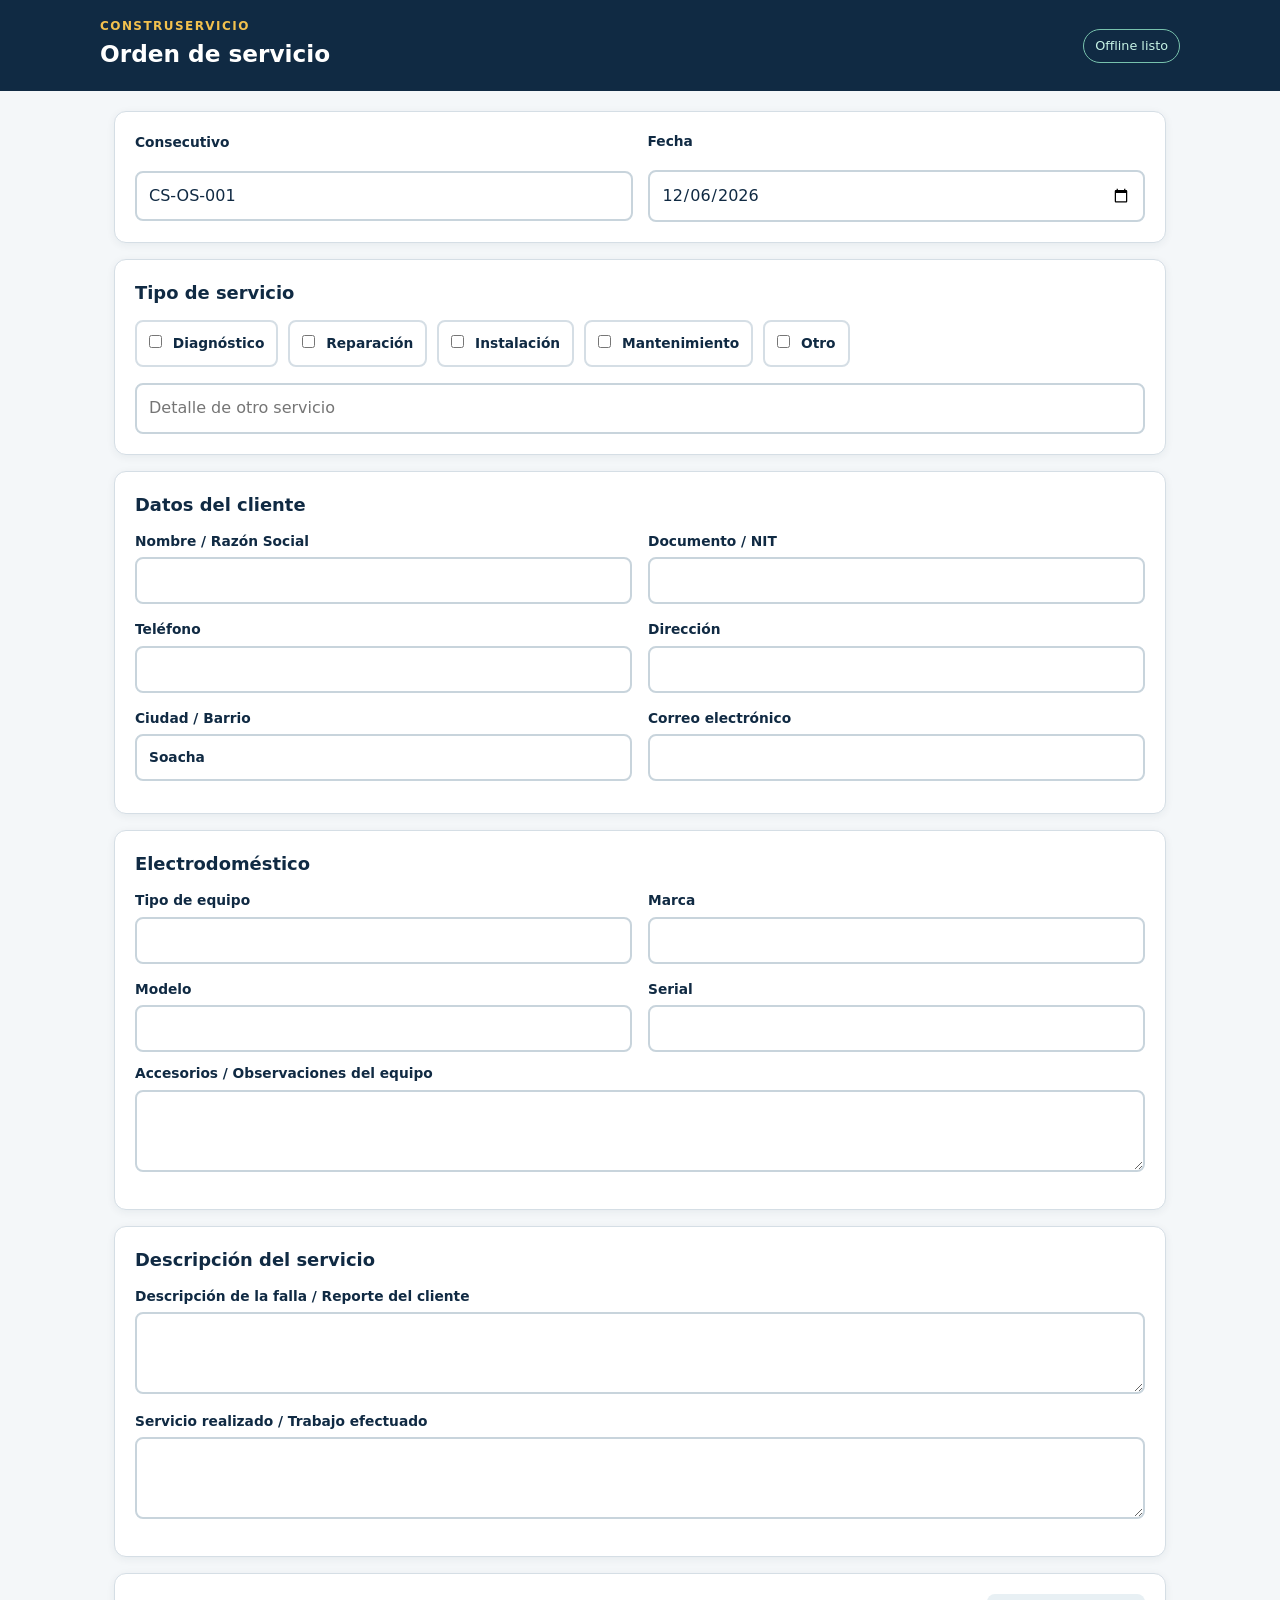
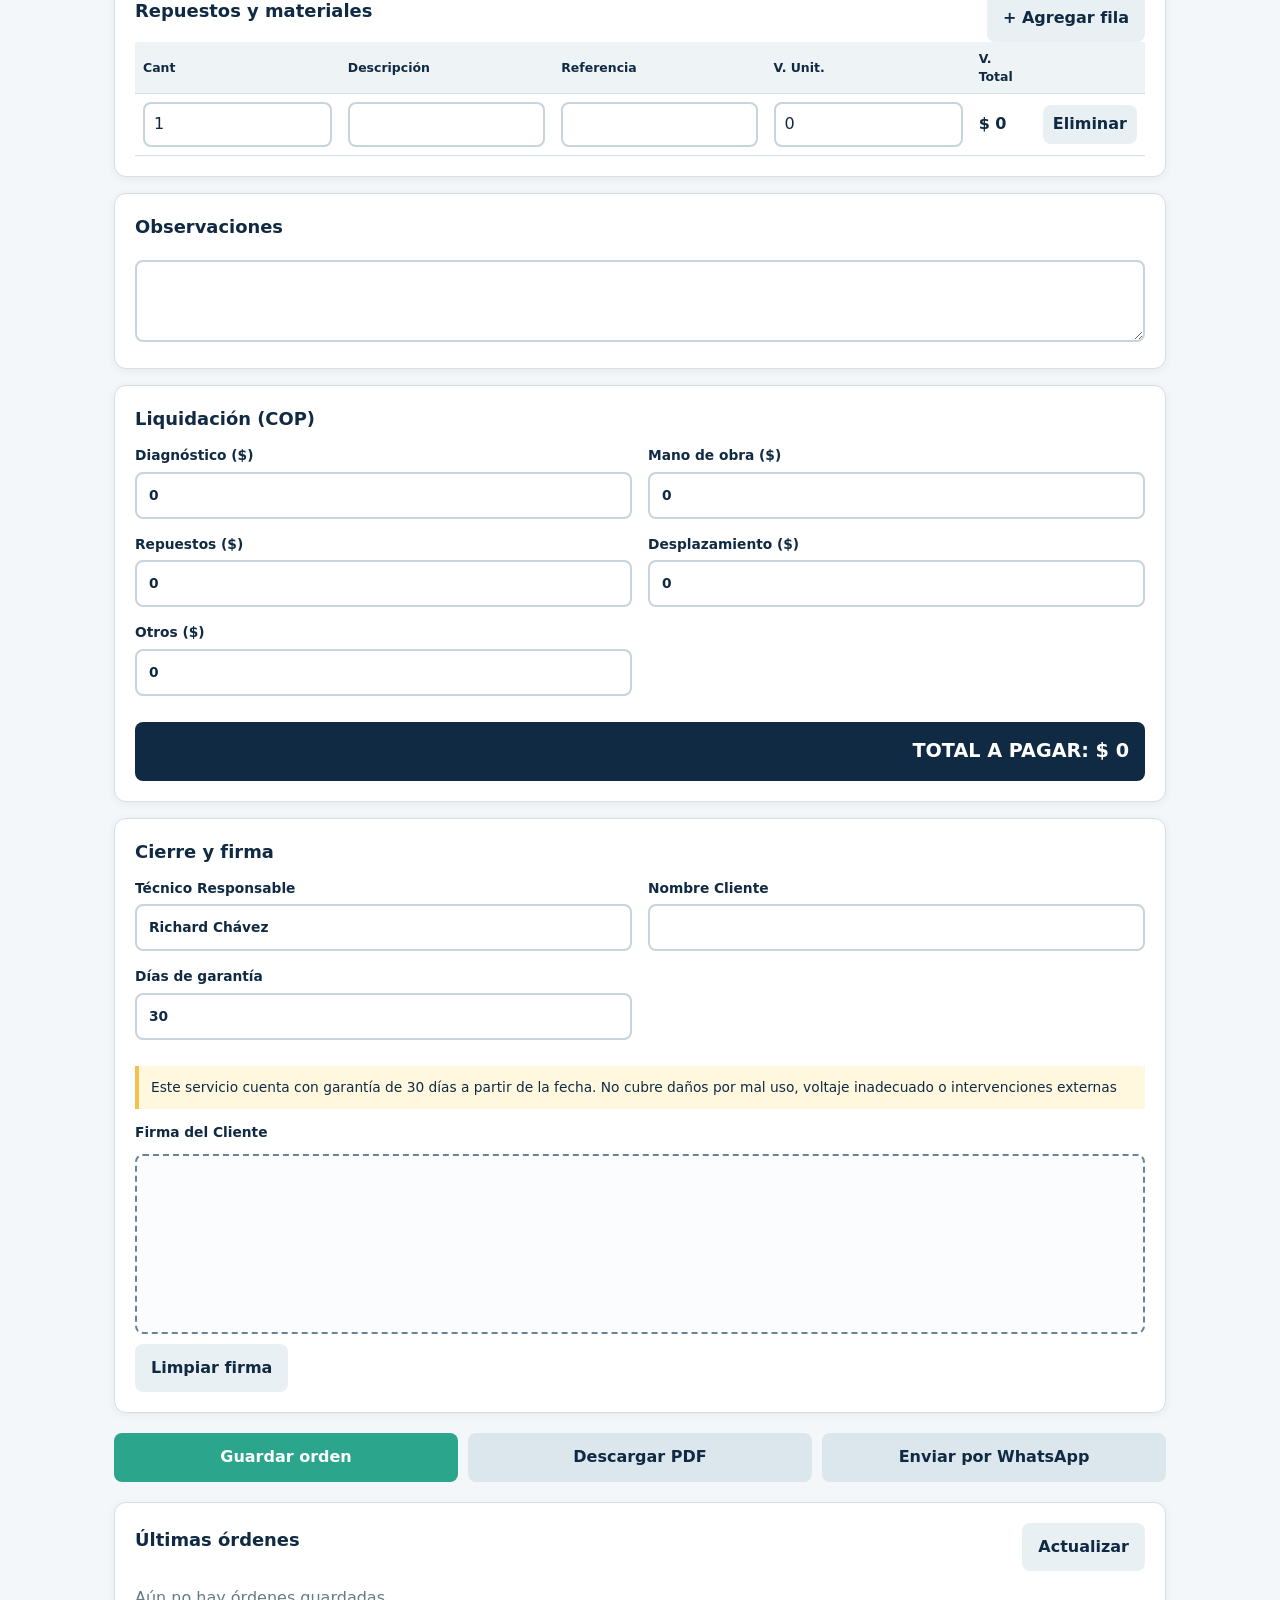
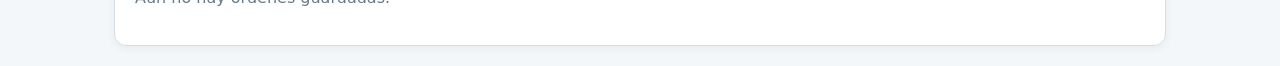
==== public/index.html @ 4c82417c "feat: complete ConstruServicio OS PWA with Richard Chavez profile" ====
<!doctype html>
<html lang="es">
<head>
  <meta charset="utf-8">
  <meta name="viewport" content="width=device-width, initial-scale=1, viewport-fit=cover">
  <meta name="theme-color" content="#102a43">
  <meta name="description" content="Orden de servicio offline de ConstruServicio Ltda.">
  <link rel="manifest" href="manifest.json">
  <link rel="icon" href="assets/icon.svg" type="image/svg+xml">
  <link rel="stylesheet" href="css/styles.css">
  <title>ConstruServicio OS</title>
</head>
<body>
  <header class="topbar"><div><p class="eyebrow">CONSTRUSERVICIO</p><h1>Orden de servicio</h1></div><span id="online-status" class="status">Offline listo</span></header>
  <main class="shell">
    <form id="order-form" novalidate>
      <section class="card hero"><div><label for="order-number">Consecutivo</label><input id="order-number" name="number" required></div><div><label for="order-date">Fecha</label><input id="order-date" name="date" type="date" required></div></section>
      <section class="card"><h2>Tipo de servicio</h2><div class="checks"> <label><input type="checkbox" name="service" value="Diagnóstico"> Diagnóstico</label><label><input type="checkbox" name="service" value="Reparación"> Reparación</label><label><input type="checkbox" name="service" value="Instalación"> Instalación</label><label><input type="checkbox" name="service" value="Mantenimiento"> Mantenimiento</label><label><input type="checkbox" name="service" value="Otro"> Otro</label></div><input id="service-other" name="serviceOther" placeholder="Detalle de otro servicio"></section>
      <section class="card"><h2>Datos del cliente</h2><div class="grid"><label>Nombre / Razón Social<input name="clientName" required></label><label>Documento / NIT<input name="clientDocument"></label><label>Teléfono<input name="clientPhone" inputmode="tel"></label><label>Dirección<input name="clientAddress"></label><label>Ciudad / Barrio<input name="clientCity" value="Soacha"></label><label>Correo electrónico<input name="clientEmail" type="email"></label></div></section>
      <section class="card"><h2>Electrodoméstico</h2><div class="grid"><label>Tipo de equipo<input name="equipmentType"></label><label>Marca<input name="equipmentBrand"></label><label>Modelo<input name="equipmentModel"></label><label>Serial<input name="equipmentSerial"></label></div><label>Accesorios / Observaciones del equipo<textarea name="equipmentNotes"></textarea></label></section>
      <section class="card"><h2>Descripción del servicio</h2><label>Descripción de la falla / Reporte del cliente<textarea name="failure" required></textarea></label><label>Servicio realizado / Trabajo efectuado<textarea name="work"></textarea></label></section>
      <section class="card"><div class="section-title"><h2>Repuestos y materiales</h2><button type="button" id="add-part" class="button secondary">+ Agregar fila</button></div><div class="parts-wrap"><table><thead><tr><th>Cant</th><th>Descripción</th><th>Referencia</th><th>V. Unit.</th><th>V. Total</th><th></th></tr></thead><tbody id="parts-body"></tbody></table></div></section>
      <section class="card"><h2>Observaciones</h2><textarea name="observations"></textarea></section>
      <section class="card"><h2>Liquidación (COP)</h2><div class="money-grid"><label>Diagnóstico ($)<input class="money" name="diagnosis" inputmode="numeric" value="0"></label><label>Mano de obra ($)<input class="money" name="labor" inputmode="numeric" value="0"></label><label>Repuestos ($)<input class="money" id="parts-total" name="parts" inputmode="numeric" value="0"></label><label>Desplazamiento ($)<input class="money" name="transport" inputmode="numeric" value="0"></label><label>Otros ($)<input class="money" name="other" inputmode="numeric" value="0"></label></div><output id="grand-total" class="total">TOTAL A PAGAR: $ 0</output></section>
      <section class="card"><h2>Cierre y firma</h2><div class="grid"><label>Técnico Responsable<input name="technician" list="technician-options" required><datalist id="technician-options"><option value="Richard Chávez"></option></datalist></label><label>Nombre Cliente<input name="signerName"></label><label>Días de garantía<input name="warranty" type="number" min="0" value="30" inputmode="numeric"></label></div><p class="legal">Este servicio cuenta con garantía de <span id="warranty-label">30</span> días a partir de la fecha. No cubre daños por mal uso, voltaje inadecuado o intervenciones externas</p><label>Firma del Cliente</label><canvas id="signature" width="900" height="260" aria-label="Área para firma del cliente"></canvas><button type="button" id="clear-signature" class="button secondary">Limpiar firma</button></section>
      <div class="actions"><button class="button primary" type="submit">Guardar orden</button><button class="button" type="button" id="download-pdf">Descargar PDF</button><button class="button" type="button" id="send-whatsapp">Enviar por WhatsApp</button></div>
    </form>
    <section class="card history"><div class="section-title"><h2>Últimas órdenes</h2><button type="button" id="refresh-history" class="button secondary">Actualizar</button></div><div id="history-list"><p class="muted">Aún no hay órdenes guardadas.</p></div></section>
  </main>
  <script src="vendor/jspdf.umd.min.js"></script><script type="module" src="js/app.js"></script>
</body></html>
---- public/css/styles.css ----
:root{font-family:system-ui,-apple-system,Segoe UI,sans-serif;color:#102a43;background:#f4f7f9;line-height:1.4}*{box-sizing:border-box}body{margin:0}.topbar{background:#102a43;color:#fff;padding:18px max(18px,calc((100% - 1080px)/2));display:flex;justify-content:space-between;align-items:center;gap:16px}.eyebrow{color:#f2c14e;font-size:.75rem;font-weight:800;letter-spacing:.12em;margin:0}.topbar h1{margin:3px 0;font-size:1.45rem}.status{border:1px solid #78c2ad;border-radius:99px;padding:7px 11px;font-size:.8rem;color:#c6f3e5}.shell{max-width:1080px;margin:20px auto;padding:0 14px}.card{background:#fff;border:1px solid #d5dee5;border-radius:12px;padding:20px;margin-bottom:16px;box-shadow:0 2px 8px #102a4310}h2{font-size:1.12rem;margin:0 0 15px}.hero,.section-title{display:flex;justify-content:space-between;align-items:center;gap:15px}.hero>div{flex:1}label{display:block;font-size:.86rem;font-weight:700;margin:0 0 12px}input,textarea,select{width:100%;margin-top:6px;border:2px solid #c8d4dc;border-radius:8px;padding:12px;font:inherit;color:#102a43;background:#fff}input:focus,textarea:focus{outline:3px solid #f2c14e;outline-offset:1px}textarea{min-height:82px;resize:vertical}.grid,.money-grid{display:grid;grid-template-columns:repeat(2,1fr);gap:4px 16px}.checks{display:flex;flex-wrap:wrap;gap:10px;margin-bottom:10px}.checks label{border:2px solid #d5dee5;border-radius:8px;padding:12px;margin:0;cursor:pointer}.checks input{width:auto;margin:0 6px 0 0}.button{border:0;border-radius:8px;padding:13px 16px;background:#dce6ed;color:#102a43;font:inherit;font-weight:800;cursor:pointer;min-height:46px}.button.primary{background:#2ca58d;color:#fff}.button.secondary{background:#e8f0f4}.actions{display:flex;flex-wrap:wrap;gap:10px;margin:20px 0}.actions .button{flex:1}.parts-wrap{overflow-x:auto}table{width:100%;border-collapse:collapse;min-width:700px}th,td{border-bottom:1px solid #d5dee5;padding:8px;text-align:left}th{font-size:.78rem;background:#eef3f6}td input{margin:0;padding:9px}.row-total{font-weight:800;white-space:nowrap}.remove-part{padding:8px 10px;min-height:38px}.total{display:block;background:#102a43;color:#fff;border-radius:8px;padding:16px;margin-top:14px;text-align:right;font-size:1.2rem;font-weight:900}.legal{background:#fff8df;border-left:4px solid #f2c14e;padding:12px;font-size:.86rem}canvas{display:block;width:100%;height:180px;border:2px dashed #6b8495;border-radius:8px;background:#fafcfd;touch-action:none;margin:5px 0 10px}.muted{color:#667b89}.history-item{border-top:1px solid #d5dee5;padding:12px 0;display:flex;justify-content:space-between;align-items:center;gap:12px}.history-item small{display:block;color:#667b89}.history-item .button{padding:9px 11px;min-height:38px}@media(max-width:640px){.topbar{align-items:flex-start}.grid,.money-grid{grid-template-columns:1fr}.card{padding:16px}.hero{align-items:flex-start;flex-direction:column}.actions .button{flex-basis:100%}.history-item{align-items:flex-start;flex-direction:column}}
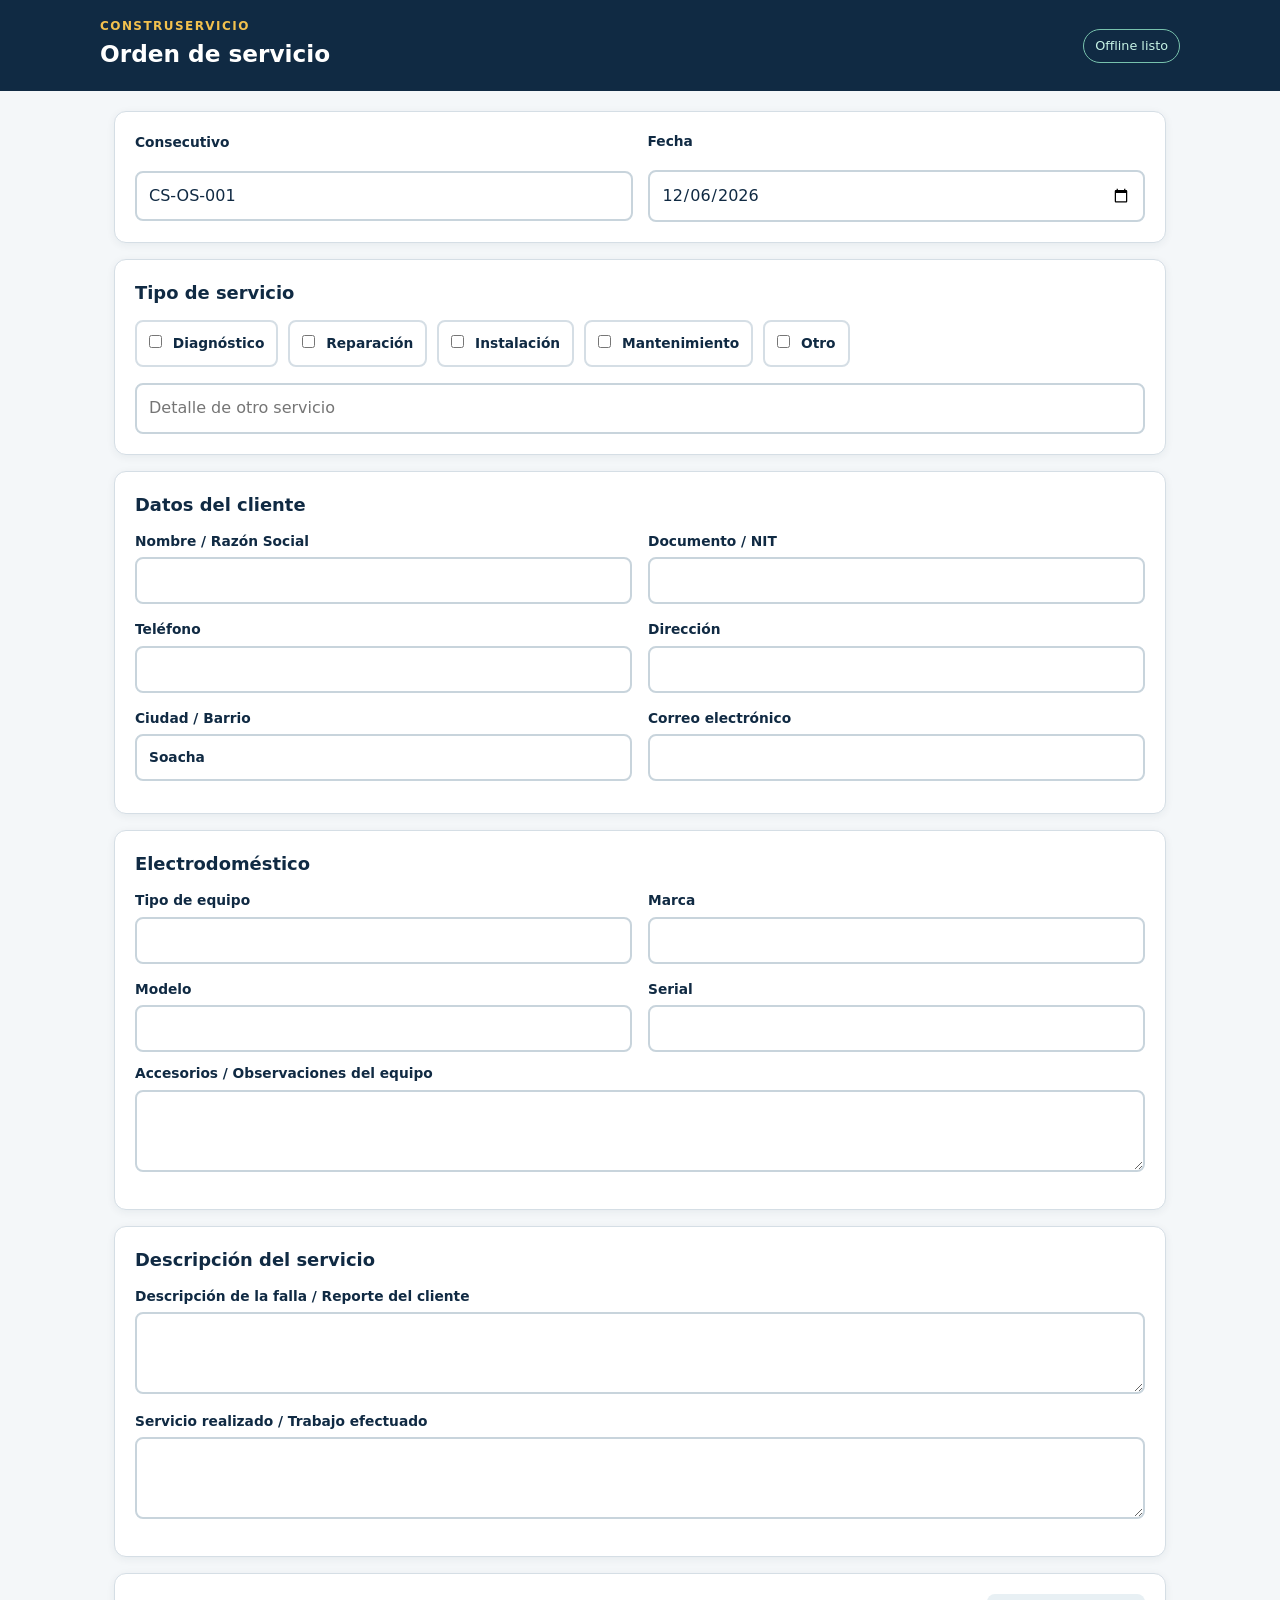
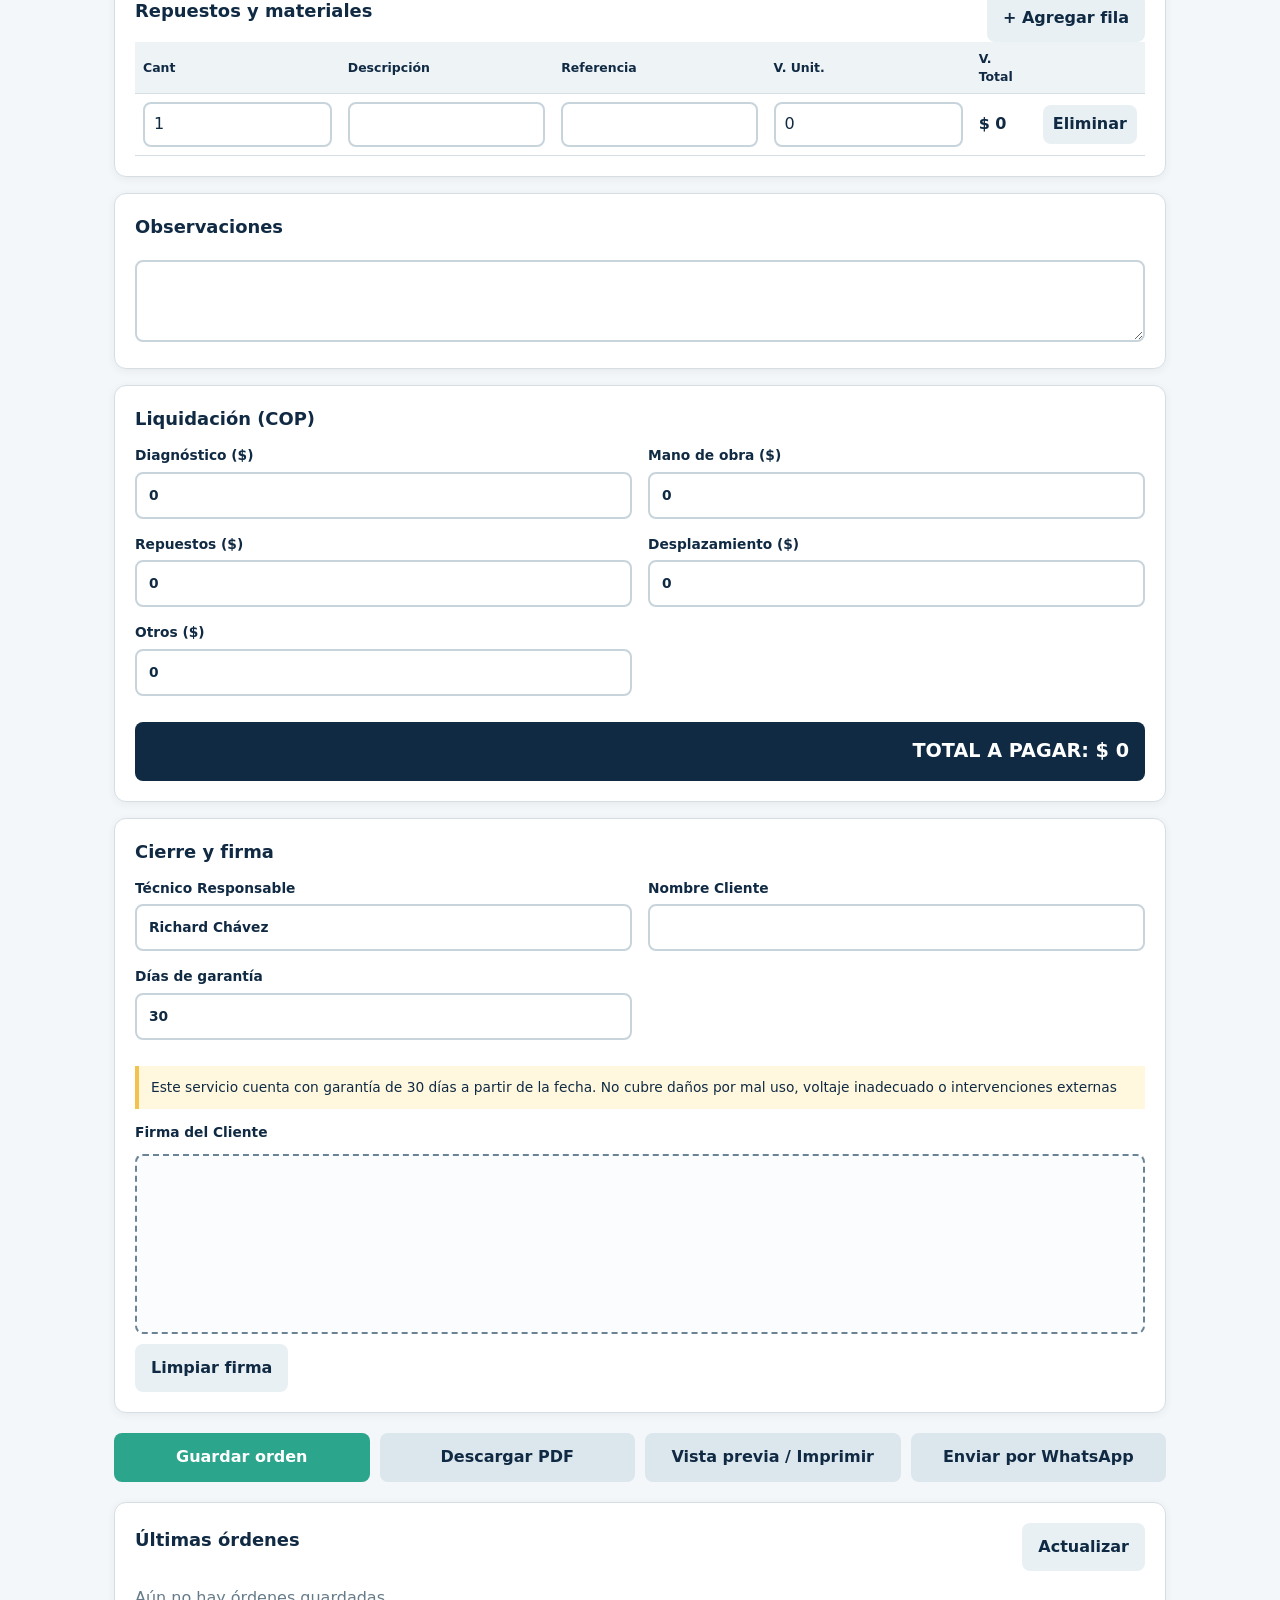
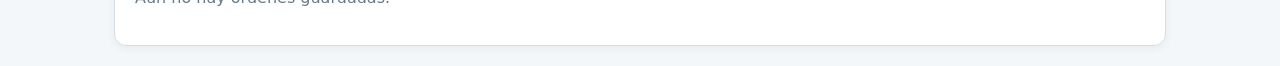
==== commit ab63a582: "feat: dual build architecture for PWA and AppCreator24 HTML5" ====
--- a/public/index.html
+++ b/public/index.html
@@ -23,7 +23,7 @@
       <section class="card"><h2>Observaciones</h2><textarea name="observations"></textarea></section>
       <section class="card"><h2>Liquidación (COP)</h2><div class="money-grid"><label>Diagnóstico ($)<input class="money" name="diagnosis" inputmode="numeric" value="0"></label><label>Mano de obra ($)<input class="money" name="labor" inputmode="numeric" value="0"></label><label>Repuestos ($)<input class="money" id="parts-total" name="parts" inputmode="numeric" value="0"></label><label>Desplazamiento ($)<input class="money" name="transport" inputmode="numeric" value="0"></label><label>Otros ($)<input class="money" name="other" inputmode="numeric" value="0"></label></div><output id="grand-total" class="total">TOTAL A PAGAR: $ 0</output></section>
       <section class="card"><h2>Cierre y firma</h2><div class="grid"><label>Técnico Responsable<input name="technician" list="technician-options" required><datalist id="technician-options"><option value="Richard Chávez"></option></datalist></label><label>Nombre Cliente<input name="signerName"></label><label>Días de garantía<input name="warranty" type="number" min="0" value="30" inputmode="numeric"></label></div><p class="legal">Este servicio cuenta con garantía de <span id="warranty-label">30</span> días a partir de la fecha. No cubre daños por mal uso, voltaje inadecuado o intervenciones externas</p><label>Firma del Cliente</label><canvas id="signature" width="900" height="260" aria-label="Área para firma del cliente"></canvas><button type="button" id="clear-signature" class="button secondary">Limpiar firma</button></section>
-      <div class="actions"><button class="button primary" type="submit">Guardar orden</button><button class="button" type="button" id="download-pdf">Descargar PDF</button><button class="button" type="button" id="send-whatsapp">Enviar por WhatsApp</button></div>
+      <div class="actions"><button class="button primary" type="submit">Guardar orden</button><button class="button" type="button" id="download-pdf">Descargar PDF</button><button class="button" type="button" id="preview-pdf">Vista previa / Imprimir</button><button class="button" type="button" id="send-whatsapp">Enviar por WhatsApp</button></div>
     </form>
     <section class="card history"><div class="section-title"><h2>Últimas órdenes</h2><button type="button" id="refresh-history" class="button secondary">Actualizar</button></div><div id="history-list"><p class="muted">Aún no hay órdenes guardadas.</p></div></section>
   </main>
--- a/public/css/styles.css
+++ b/public/css/styles.css
@@ -1 +1 @@
-:root{font-family:system-ui,-apple-system,Segoe UI,sans-serif;color:#102a43;background:#f4f7f9;line-height:1.4}*{box-sizing:border-box}body{margin:0}.topbar{background:#102a43;color:#fff;padding:18px max(18px,calc((100% - 1080px)/2));display:flex;justify-content:space-between;align-items:center;gap:16px}.eyebrow{color:#f2c14e;font-size:.75rem;font-weight:800;letter-spacing:.12em;margin:0}.topbar h1{margin:3px 0;font-size:1.45rem}.status{border:1px solid #78c2ad;border-radius:99px;padding:7px 11px;font-size:.8rem;color:#c6f3e5}.shell{max-width:1080px;margin:20px auto;padding:0 14px}.card{background:#fff;border:1px solid #d5dee5;border-radius:12px;padding:20px;margin-bottom:16px;box-shadow:0 2px 8px #102a4310}h2{font-size:1.12rem;margin:0 0 15px}.hero,.section-title{display:flex;justify-content:space-between;align-items:center;gap:15px}.hero>div{flex:1}label{display:block;font-size:.86rem;font-weight:700;margin:0 0 12px}input,textarea,select{width:100%;margin-top:6px;border:2px solid #c8d4dc;border-radius:8px;padding:12px;font:inherit;color:#102a43;background:#fff}input:focus,textarea:focus{outline:3px solid #f2c14e;outline-offset:1px}textarea{min-height:82px;resize:vertical}.grid,.money-grid{display:grid;grid-template-columns:repeat(2,1fr);gap:4px 16px}.checks{display:flex;flex-wrap:wrap;gap:10px;margin-bottom:10px}.checks label{border:2px solid #d5dee5;border-radius:8px;padding:12px;margin:0;cursor:pointer}.checks input{width:auto;margin:0 6px 0 0}.button{border:0;border-radius:8px;padding:13px 16px;background:#dce6ed;color:#102a43;font:inherit;font-weight:800;cursor:pointer;min-height:46px}.button.primary{background:#2ca58d;color:#fff}.button.secondary{background:#e8f0f4}.actions{display:flex;flex-wrap:wrap;gap:10px;margin:20px 0}.actions .button{flex:1}.parts-wrap{overflow-x:auto}table{width:100%;border-collapse:collapse;min-width:700px}th,td{border-bottom:1px solid #d5dee5;padding:8px;text-align:left}th{font-size:.78rem;background:#eef3f6}td input{margin:0;padding:9px}.row-total{font-weight:800;white-space:nowrap}.remove-part{padding:8px 10px;min-height:38px}.total{display:block;background:#102a43;color:#fff;border-radius:8px;padding:16px;margin-top:14px;text-align:right;font-size:1.2rem;font-weight:900}.legal{background:#fff8df;border-left:4px solid #f2c14e;padding:12px;font-size:.86rem}canvas{display:block;width:100%;height:180px;border:2px dashed #6b8495;border-radius:8px;background:#fafcfd;touch-action:none;margin:5px 0 10px}.muted{color:#667b89}.history-item{border-top:1px solid #d5dee5;padding:12px 0;display:flex;justify-content:space-between;align-items:center;gap:12px}.history-item small{display:block;color:#667b89}.history-item .button{padding:9px 11px;min-height:38px}@media(max-width:640px){.topbar{align-items:flex-start}.grid,.money-grid{grid-template-columns:1fr}.card{padding:16px}.hero{align-items:flex-start;flex-direction:column}.actions .button{flex-basis:100%}.history-item{align-items:flex-start;flex-direction:column}}
+:root{font-family:system-ui,-apple-system,Segoe UI,sans-serif;color:#102a43;background:#f4f7f9;line-height:1.4}*{box-sizing:border-box}body{margin:0}.topbar{background:#102a43;color:#fff;padding:18px max(18px,calc((100% - 1080px)/2));display:flex;justify-content:space-between;align-items:center;gap:16px}.eyebrow{color:#f2c14e;font-size:.75rem;font-weight:800;letter-spacing:.12em;margin:0}.topbar h1{margin:3px 0;font-size:1.45rem}.status{border:1px solid #78c2ad;border-radius:99px;padding:7px 11px;font-size:.8rem;color:#c6f3e5}.shell{max-width:1080px;margin:20px auto;padding:0 14px}.card{background:#fff;border:1px solid #d5dee5;border-radius:12px;padding:20px;margin-bottom:16px;box-shadow:0 2px 8px #102a4310}h2{font-size:1.12rem;margin:0 0 15px}.hero,.section-title{display:flex;justify-content:space-between;align-items:center;gap:15px}.hero>div{flex:1}label{display:block;font-size:.86rem;font-weight:700;margin:0 0 12px}input,textarea,select{width:100%;margin-top:6px;border:2px solid #c8d4dc;border-radius:8px;padding:12px;font:inherit;color:#102a43;background:#fff}input:focus,textarea:focus{outline:3px solid #f2c14e;outline-offset:1px}textarea{min-height:82px;resize:vertical}.grid,.money-grid{display:grid;grid-template-columns:repeat(2,1fr);gap:4px 16px}.checks{display:flex;flex-wrap:wrap;gap:10px;margin-bottom:10px}.checks label{border:2px solid #d5dee5;border-radius:8px;padding:12px;margin:0;cursor:pointer}.checks input{width:auto;margin:0 6px 0 0}.button{border:0;border-radius:8px;padding:13px 16px;background:#dce6ed;color:#102a43;font:inherit;font-weight:800;cursor:pointer;min-height:46px}.button.primary{background:#2ca58d;color:#fff}.button.secondary{background:#e8f0f4}.actions{display:flex;flex-wrap:wrap;gap:10px;margin:20px 0}.actions .button{flex:1}.parts-wrap{overflow-x:auto}table{width:100%;border-collapse:collapse;min-width:700px}th,td{border-bottom:1px solid #d5dee5;padding:8px;text-align:left}th{font-size:.78rem;background:#eef3f6}td input{margin:0;padding:9px}.row-total{font-weight:800;white-space:nowrap}.remove-part{padding:8px 10px;min-height:38px}.total{display:block;background:#102a43;color:#fff;border-radius:8px;padding:16px;margin-top:14px;text-align:right;font-size:1.2rem;font-weight:900}.legal{background:#fff8df;border-left:4px solid #f2c14e;padding:12px;font-size:.86rem}canvas{display:block;width:100%;height:180px;border:2px dashed #6b8495;border-radius:8px;background:#fafcfd;touch-action:none;margin:5px 0 10px}.muted{color:#667b89}.history-item{border-top:1px solid #d5dee5;padding:12px 0;display:flex;justify-content:space-between;align-items:center;gap:12px}.history-item small{display:block;color:#667b89}.history-item .button{padding:9px 11px;min-height:38px}.pdf-modal{position:fixed;inset:0;z-index:10;background:#102a43cc;padding:3vh 3vw}.pdf-modal-card{height:94vh;background:#fff;border-radius:10px;padding:12px;display:flex;flex-direction:column;gap:10px}.pdf-modal-actions{display:flex;align-items:center;gap:8px}.pdf-modal-actions strong{margin-right:auto}.pdf-modal iframe{width:100%;height:100%;border:1px solid #d5dee5}@media(max-width:640px){.topbar{align-items:flex-start}.grid,.money-grid{grid-template-columns:1fr}.card{padding:16px}.hero{align-items:flex-start;flex-direction:column}.actions .button{flex-basis:100%}.history-item{align-items:flex-start;flex-direction:column}}
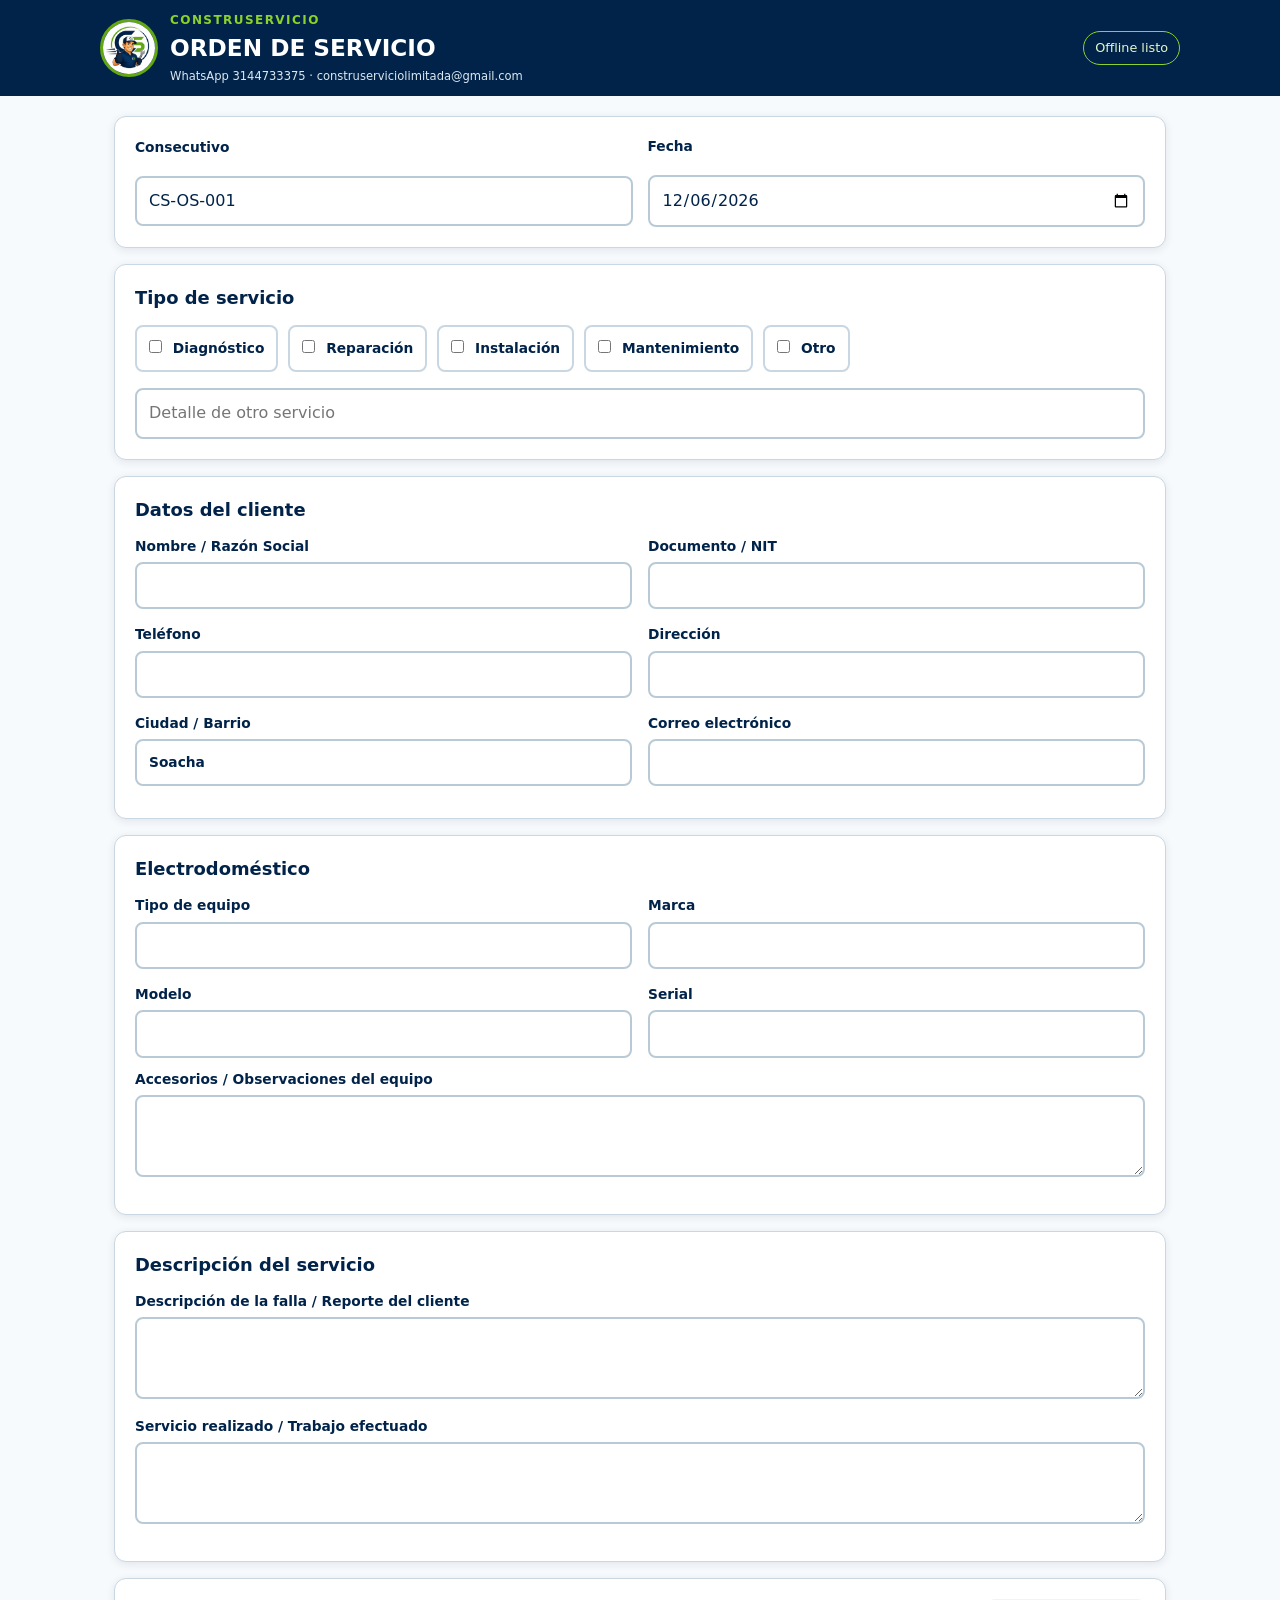
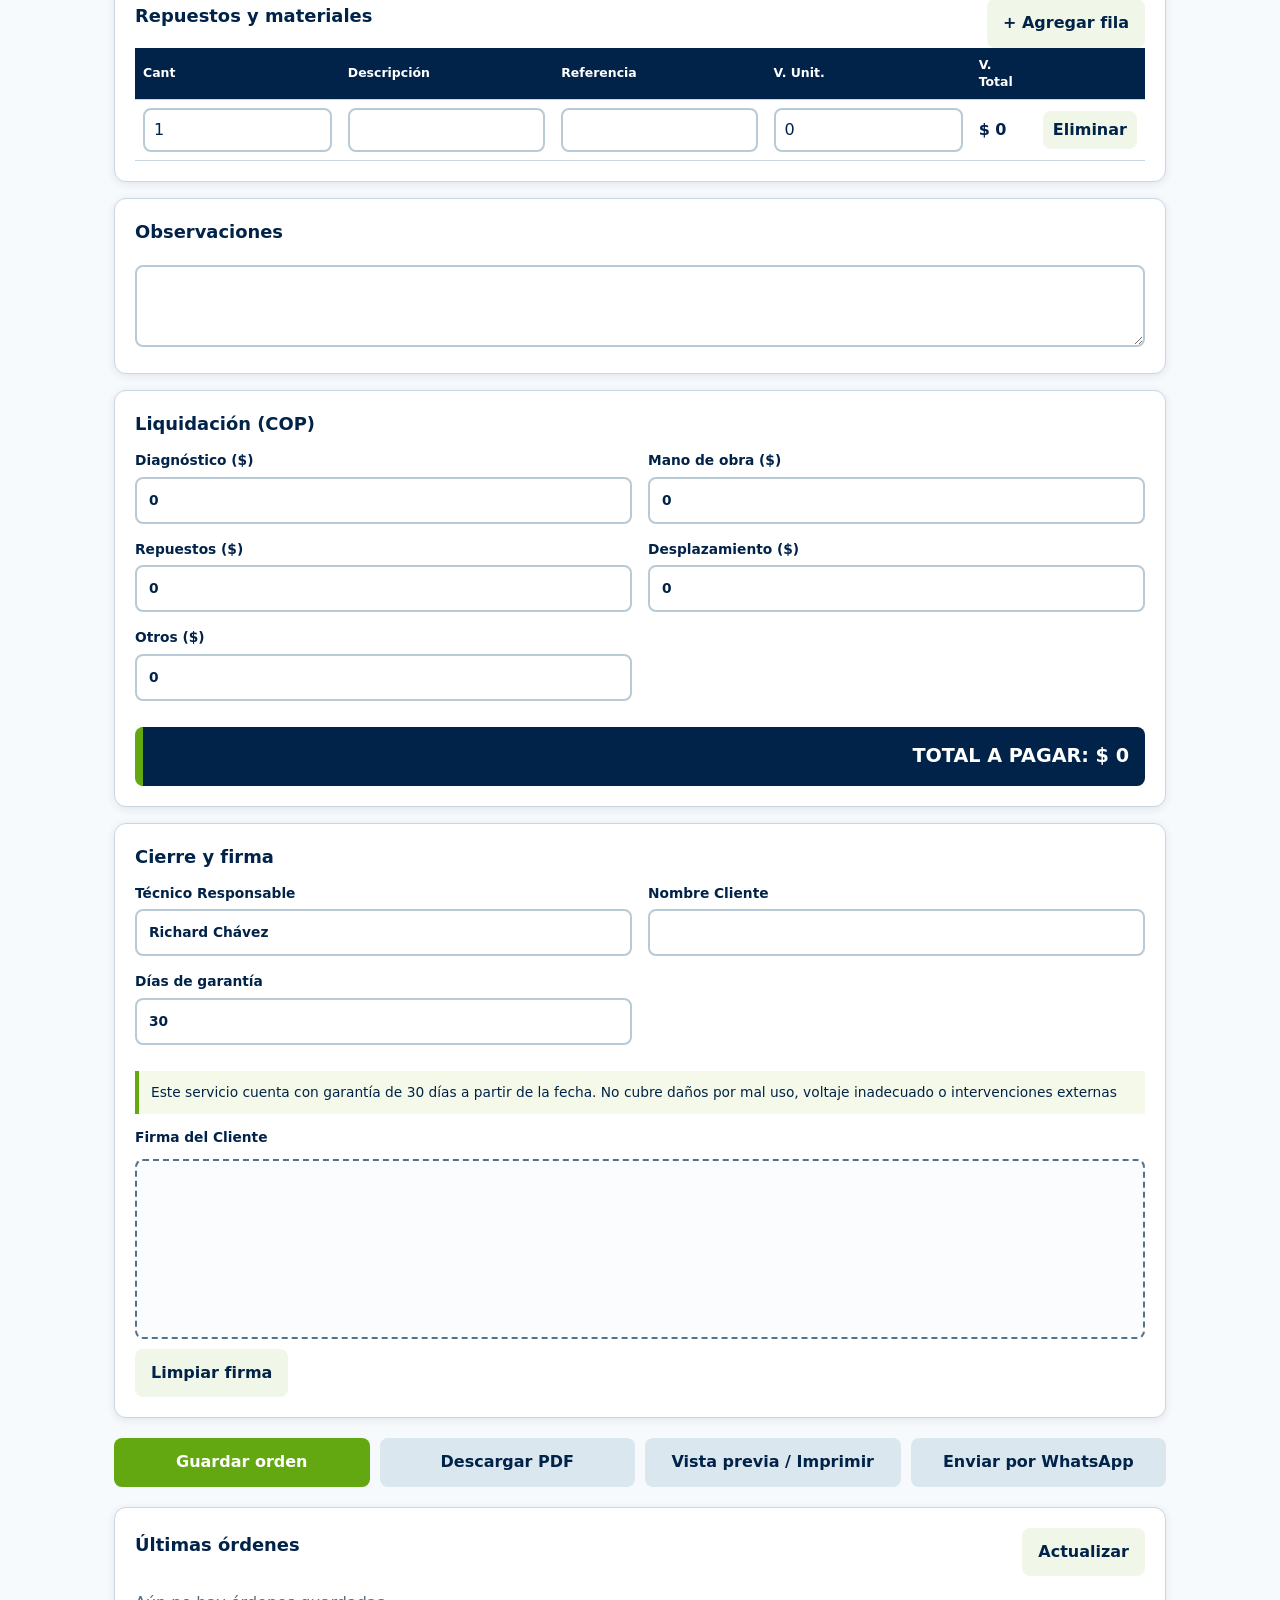
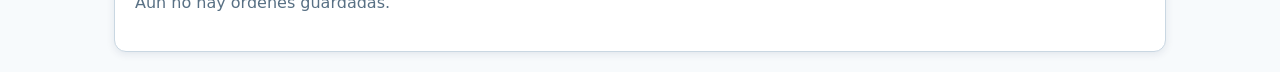
==== commit e8a4925d: "feat: apply official ConstruServicio branding and assets from RECURSOS" ====
--- a/public/index.html
+++ b/public/index.html
@@ -11,7 +11,7 @@
   <title>ConstruServicio OS</title>
 </head>
 <body>
-  <header class="topbar"><div><p class="eyebrow">CONSTRUSERVICIO</p><h1>Orden de servicio</h1></div><span id="online-status" class="status">Offline listo</span></header>
+  <header class="topbar"><div class="brand-lockup"><img id="brand-logo" class="brand-logo" alt="Logo ConstruServicio"><div><p class="eyebrow">CONSTRUSERVICIO</p><h1>ORDEN DE SERVICIO</h1><p class="brand-contact">WhatsApp 3144733375 · construserviciolimitada@gmail.com</p></div></div><span id="online-status" class="status">Offline listo</span></header>
   <main class="shell">
     <form id="order-form" novalidate>
       <section class="card hero"><div><label for="order-number">Consecutivo</label><input id="order-number" name="number" required></div><div><label for="order-date">Fecha</label><input id="order-date" name="date" type="date" required></div></section>
@@ -27,5 +27,5 @@
     </form>
     <section class="card history"><div class="section-title"><h2>Últimas órdenes</h2><button type="button" id="refresh-history" class="button secondary">Actualizar</button></div><div id="history-list"><p class="muted">Aún no hay órdenes guardadas.</p></div></section>
   </main>
-  <script src="vendor/jspdf.umd.min.js"></script><script type="module" src="js/app.js"></script>
+  <script src="vendor/pdf-lib.min.js"></script><script src="vendor/jspdf.umd.min.js"></script><script type="module" src="js/app.js"></script>
 </body></html>
--- a/public/css/styles.css
+++ b/public/css/styles.css
@@ -1 +1 @@
-:root{font-family:system-ui,-apple-system,Segoe UI,sans-serif;color:#102a43;background:#f4f7f9;line-height:1.4}*{box-sizing:border-box}body{margin:0}.topbar{background:#102a43;color:#fff;padding:18px max(18px,calc((100% - 1080px)/2));display:flex;justify-content:space-between;align-items:center;gap:16px}.eyebrow{color:#f2c14e;font-size:.75rem;font-weight:800;letter-spacing:.12em;margin:0}.topbar h1{margin:3px 0;font-size:1.45rem}.status{border:1px solid #78c2ad;border-radius:99px;padding:7px 11px;font-size:.8rem;color:#c6f3e5}.shell{max-width:1080px;margin:20px auto;padding:0 14px}.card{background:#fff;border:1px solid #d5dee5;border-radius:12px;padding:20px;margin-bottom:16px;box-shadow:0 2px 8px #102a4310}h2{font-size:1.12rem;margin:0 0 15px}.hero,.section-title{display:flex;justify-content:space-between;align-items:center;gap:15px}.hero>div{flex:1}label{display:block;font-size:.86rem;font-weight:700;margin:0 0 12px}input,textarea,select{width:100%;margin-top:6px;border:2px solid #c8d4dc;border-radius:8px;padding:12px;font:inherit;color:#102a43;background:#fff}input:focus,textarea:focus{outline:3px solid #f2c14e;outline-offset:1px}textarea{min-height:82px;resize:vertical}.grid,.money-grid{display:grid;grid-template-columns:repeat(2,1fr);gap:4px 16px}.checks{display:flex;flex-wrap:wrap;gap:10px;margin-bottom:10px}.checks label{border:2px solid #d5dee5;border-radius:8px;padding:12px;margin:0;cursor:pointer}.checks input{width:auto;margin:0 6px 0 0}.button{border:0;border-radius:8px;padding:13px 16px;background:#dce6ed;color:#102a43;font:inherit;font-weight:800;cursor:pointer;min-height:46px}.button.primary{background:#2ca58d;color:#fff}.button.secondary{background:#e8f0f4}.actions{display:flex;flex-wrap:wrap;gap:10px;margin:20px 0}.actions .button{flex:1}.parts-wrap{overflow-x:auto}table{width:100%;border-collapse:collapse;min-width:700px}th,td{border-bottom:1px solid #d5dee5;padding:8px;text-align:left}th{font-size:.78rem;background:#eef3f6}td input{margin:0;padding:9px}.row-total{font-weight:800;white-space:nowrap}.remove-part{padding:8px 10px;min-height:38px}.total{display:block;background:#102a43;color:#fff;border-radius:8px;padding:16px;margin-top:14px;text-align:right;font-size:1.2rem;font-weight:900}.legal{background:#fff8df;border-left:4px solid #f2c14e;padding:12px;font-size:.86rem}canvas{display:block;width:100%;height:180px;border:2px dashed #6b8495;border-radius:8px;background:#fafcfd;touch-action:none;margin:5px 0 10px}.muted{color:#667b89}.history-item{border-top:1px solid #d5dee5;padding:12px 0;display:flex;justify-content:space-between;align-items:center;gap:12px}.history-item small{display:block;color:#667b89}.history-item .button{padding:9px 11px;min-height:38px}.pdf-modal{position:fixed;inset:0;z-index:10;background:#102a43cc;padding:3vh 3vw}.pdf-modal-card{height:94vh;background:#fff;border-radius:10px;padding:12px;display:flex;flex-direction:column;gap:10px}.pdf-modal-actions{display:flex;align-items:center;gap:8px}.pdf-modal-actions strong{margin-right:auto}.pdf-modal iframe{width:100%;height:100%;border:1px solid #d5dee5}@media(max-width:640px){.topbar{align-items:flex-start}.grid,.money-grid{grid-template-columns:1fr}.card{padding:16px}.hero{align-items:flex-start;flex-direction:column}.actions .button{flex-basis:100%}.history-item{align-items:flex-start;flex-direction:column}}
+:root{--brand-navy:#012349;--brand-green:#63a811;--brand-blue:#0b4d85;--brand-pale:#f1f7e8;--brand-surface:#f7fafc;font-family:system-ui,-apple-system,Segoe UI,sans-serif;color:var(--brand-navy);background:var(--brand-surface);line-height:1.4}*{box-sizing:border-box}body{margin:0}.topbar{background:var(--brand-navy);color:#fff;padding:12px max(18px,calc((100% - 1080px)/2));display:flex;justify-content:space-between;align-items:center;gap:16px}.brand-lockup{display:flex;align-items:center;gap:12px}.brand-logo{width:58px;height:58px;border-radius:50%;object-fit:cover;background:#fff;border:3px solid var(--brand-green)}.brand-contact{font-size:.72rem;margin:4px 0 0;color:#dbe8f2}.eyebrow{color:#8bd22a;font-size:.75rem;font-weight:800;letter-spacing:.12em;margin:0}.topbar h1{margin:3px 0;font-size:1.45rem}.status{border:1px solid #8bd22a;border-radius:99px;padding:7px 11px;font-size:.8rem;color:#e5f7c9}.shell{max-width:1080px;margin:20px auto;padding:0 14px}.card{background:#fff;border:1px solid #c9d7e2;border-radius:12px;padding:20px;margin-bottom:16px;box-shadow:0 2px 8px #01234918}h2{font-size:1.12rem;margin:0 0 15px;color:var(--brand-navy)}.hero,.section-title{display:flex;justify-content:space-between;align-items:center;gap:15px}.hero>div{flex:1}label{display:block;font-size:.86rem;font-weight:700;margin:0 0 12px;color:var(--brand-navy)}input,textarea,select{width:100%;margin-top:6px;border:2px solid #b9cad7;border-radius:8px;padding:12px;font:inherit;color:var(--brand-navy);background:#fff}input:focus,textarea:focus{outline:3px solid #8bd22a;outline-offset:1px}textarea{min-height:82px;resize:vertical}.grid,.money-grid{display:grid;grid-template-columns:repeat(2,1fr);gap:4px 16px}.checks{display:flex;flex-wrap:wrap;gap:10px;margin-bottom:10px}.checks label{border:2px solid #c9d7e2;border-radius:8px;padding:12px;margin:0;cursor:pointer}.checks input{width:auto;margin:0 6px 0 0}.button{border:0;border-radius:8px;padding:13px 16px;background:#dbe7ef;color:var(--brand-navy);font:inherit;font-weight:800;cursor:pointer;min-height:46px}.button.primary{background:var(--brand-green);color:#fff}.button.secondary{background:var(--brand-pale)}.actions{display:flex;flex-wrap:wrap;gap:10px;margin:20px 0}.actions .button{flex:1}.parts-wrap{overflow-x:auto}table{width:100%;border-collapse:collapse;min-width:700px}th,td{border-bottom:1px solid #c9d7e2;padding:8px;text-align:left}th{font-size:.78rem;background:var(--brand-navy);color:#fff}td input{margin:0;padding:9px}.row-total{font-weight:800;white-space:nowrap}.remove-part{padding:8px 10px;min-height:38px}.total{display:block;background:var(--brand-navy);color:#fff;border-radius:8px;padding:16px;margin-top:14px;text-align:right;font-size:1.2rem;font-weight:900;border-left:8px solid var(--brand-green)}.legal{background:#f4f9e9;border-left:4px solid var(--brand-green);padding:12px;font-size:.86rem}canvas{display:block;width:100%;height:180px;border:2px dashed #52718a;border-radius:8px;background:#fafcfd;touch-action:none;margin:5px 0 10px}.muted{color:#587084}.history-item{border-top:1px solid #c9d7e2;padding:12px 0;display:flex;justify-content:space-between;align-items:center;gap:12px}.history-item small{display:block;color:#587084}.history-item .button{padding:9px 11px;min-height:38px}.pdf-modal{position:fixed;inset:0;z-index:10;background:#012349cc;padding:3vh 3vw}.pdf-modal-card{height:94vh;background:#fff;border-radius:10px;padding:12px;display:flex;flex-direction:column;gap:10px}.pdf-modal-actions{display:flex;align-items:center;gap:8px}.pdf-modal-actions strong{margin-right:auto}.pdf-modal iframe{width:100%;height:100%;border:1px solid #c9d7e2}@media print{body>*:not(.pdf-modal){display:none!important}.pdf-modal{position:static;background:#fff;padding:0}.pdf-modal-card{height:100vh;padding:0}.pdf-modal-actions{display:none}.pdf-modal iframe{border:0;height:100vh}}@media(max-width:640px){.topbar{align-items:flex-start}.brand-contact{max-width:280px}.grid,.money-grid{grid-template-columns:1fr}.card{padding:16px}.hero{align-items:flex-start;flex-direction:column}.actions .button{flex-basis:100%}.history-item{align-items:flex-start;flex-direction:column}}
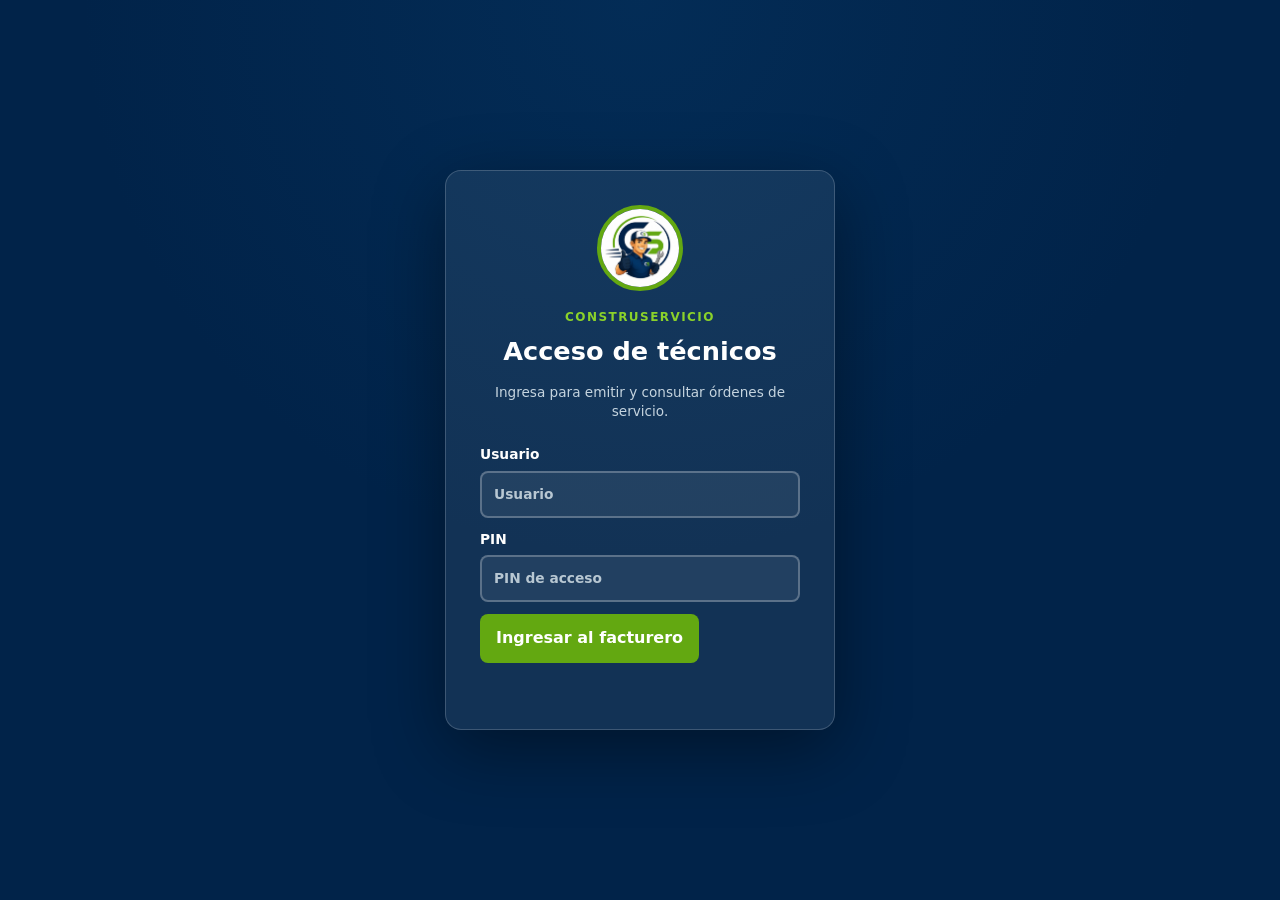
==== commit 468cc9b6: "feat: add technician login, enforce invoice saving, active CS-OS sequence and remove print preview" ====
--- a/public/index.html
+++ b/public/index.html
@@ -11,21 +11,23 @@
   <title>ConstruServicio OS</title>
 </head>
 <body>
-  <header class="topbar"><div class="brand-lockup"><img id="brand-logo" class="brand-logo" alt="Logo ConstruServicio"><div><p class="eyebrow">CONSTRUSERVICIO</p><h1>ORDEN DE SERVICIO</h1><p class="brand-contact">WhatsApp 3144733375 · construserviciolimitada@gmail.com</p></div></div><span id="online-status" class="status">Offline listo</span></header>
+  <section id="login-screen" class="login-screen"><div class="login-card"><img id="login-logo" class="login-logo" alt="Logo ConstruServicio"><p class="eyebrow">CONSTRUSERVICIO</p><h1>Acceso de técnicos</h1><p class="login-copy">Ingresa para emitir y consultar órdenes de servicio.</p><form id="login-form"><label>Usuario<input name="username" autocomplete="username" required placeholder="Usuario"></label><label>PIN<input name="pin" type="password" inputmode="numeric" autocomplete="current-password" required placeholder="PIN de acceso"></label><button class="button primary" type="submit">Ingresar al facturero</button><p id="login-error" class="login-error" role="alert"></p></form></div></section>
+  <div id="app-shell" hidden>
+  <header class="topbar"><div class="brand-lockup"><img id="brand-logo" class="brand-logo" alt="Logo ConstruServicio"><div><p class="eyebrow">CONSTRUSERVICIO</p><h1>ORDEN DE SERVICIO</h1><p class="brand-contact">WhatsApp 3144733375 · construserviciolimitada@gmail.com</p></div></div><div class="header-actions"><span id="online-status" class="status">Offline listo</span><button id="logout" class="logout" type="button">Cerrar sesión</button></div></header>
   <main class="shell">
     <form id="order-form" novalidate>
-      <section class="card hero"><div><label for="order-number">Consecutivo</label><input id="order-number" name="number" required></div><div><label for="order-date">Fecha</label><input id="order-date" name="date" type="date" required></div></section>
+      <section class="card hero"><div><label for="order-number">Consecutivo emitido</label><input id="order-number" name="number" required readonly></div><div><label for="order-date">Fecha</label><input id="order-date" name="date" type="date" required></div></section>
       <section class="card"><h2>Tipo de servicio</h2><div class="checks"> <label><input type="checkbox" name="service" value="Diagnóstico"> Diagnóstico</label><label><input type="checkbox" name="service" value="Reparación"> Reparación</label><label><input type="checkbox" name="service" value="Instalación"> Instalación</label><label><input type="checkbox" name="service" value="Mantenimiento"> Mantenimiento</label><label><input type="checkbox" name="service" value="Otro"> Otro</label></div><input id="service-other" name="serviceOther" placeholder="Detalle de otro servicio"></section>
       <section class="card"><h2>Datos del cliente</h2><div class="grid"><label>Nombre / Razón Social<input name="clientName" required></label><label>Documento / NIT<input name="clientDocument"></label><label>Teléfono<input name="clientPhone" inputmode="tel"></label><label>Dirección<input name="clientAddress"></label><label>Ciudad / Barrio<input name="clientCity" value="Soacha"></label><label>Correo electrónico<input name="clientEmail" type="email"></label></div></section>
-      <section class="card"><h2>Electrodoméstico</h2><div class="grid"><label>Tipo de equipo<input name="equipmentType"></label><label>Marca<input name="equipmentBrand"></label><label>Modelo<input name="equipmentModel"></label><label>Serial<input name="equipmentSerial"></label></div><label>Accesorios / Observaciones del equipo<textarea name="equipmentNotes"></textarea></label></section>
+      <section class="card"><h2>Electrodoméstico</h2><div class="grid"><label>Tipo de equipo<input name="equipmentType" required></label><label>Marca<input name="equipmentBrand"></label><label>Modelo<input name="equipmentModel"></label><label>Serial<input name="equipmentSerial"></label></div><label>Accesorios / Observaciones del equipo<textarea name="equipmentNotes"></textarea></label></section>
       <section class="card"><h2>Descripción del servicio</h2><label>Descripción de la falla / Reporte del cliente<textarea name="failure" required></textarea></label><label>Servicio realizado / Trabajo efectuado<textarea name="work"></textarea></label></section>
       <section class="card"><div class="section-title"><h2>Repuestos y materiales</h2><button type="button" id="add-part" class="button secondary">+ Agregar fila</button></div><div class="parts-wrap"><table><thead><tr><th>Cant</th><th>Descripción</th><th>Referencia</th><th>V. Unit.</th><th>V. Total</th><th></th></tr></thead><tbody id="parts-body"></tbody></table></div></section>
       <section class="card"><h2>Observaciones</h2><textarea name="observations"></textarea></section>
       <section class="card"><h2>Liquidación (COP)</h2><div class="money-grid"><label>Diagnóstico ($)<input class="money" name="diagnosis" inputmode="numeric" value="0"></label><label>Mano de obra ($)<input class="money" name="labor" inputmode="numeric" value="0"></label><label>Repuestos ($)<input class="money" id="parts-total" name="parts" inputmode="numeric" value="0"></label><label>Desplazamiento ($)<input class="money" name="transport" inputmode="numeric" value="0"></label><label>Otros ($)<input class="money" name="other" inputmode="numeric" value="0"></label></div><output id="grand-total" class="total">TOTAL A PAGAR: $ 0</output></section>
       <section class="card"><h2>Cierre y firma</h2><div class="grid"><label>Técnico Responsable<input name="technician" list="technician-options" required><datalist id="technician-options"><option value="Richard Chávez"></option></datalist></label><label>Nombre Cliente<input name="signerName"></label><label>Días de garantía<input name="warranty" type="number" min="0" value="30" inputmode="numeric"></label></div><p class="legal">Este servicio cuenta con garantía de <span id="warranty-label">30</span> días a partir de la fecha. No cubre daños por mal uso, voltaje inadecuado o intervenciones externas</p><label>Firma del Cliente</label><canvas id="signature" width="900" height="260" aria-label="Área para firma del cliente"></canvas><button type="button" id="clear-signature" class="button secondary">Limpiar firma</button></section>
-      <div class="actions"><button class="button primary" type="submit">Guardar orden</button><button class="button" type="button" id="download-pdf">Descargar PDF</button><button class="button" type="button" id="preview-pdf">Vista previa / Imprimir</button><button class="button" type="button" id="send-whatsapp">Enviar por WhatsApp</button></div>
+      <div class="actions"><button class="button primary" type="submit">Guardar y emitir orden</button><button class="button" type="button" id="download-pdf" disabled>Descargar PDF emitido</button><button class="button" type="button" id="send-whatsapp" disabled>Enviar por WhatsApp</button></div>
     </form>
     <section class="card history"><div class="section-title"><h2>Últimas órdenes</h2><button type="button" id="refresh-history" class="button secondary">Actualizar</button></div><div id="history-list"><p class="muted">Aún no hay órdenes guardadas.</p></div></section>
-  </main>
+  </main></div>
   <script src="vendor/pdf-lib.min.js"></script><script src="vendor/jspdf.umd.min.js"></script><script type="module" src="js/app.js"></script>
 </body></html>
--- a/public/css/styles.css
+++ b/public/css/styles.css
@@ -1 +1 @@
-:root{--brand-navy:#012349;--brand-green:#63a811;--brand-blue:#0b4d85;--brand-pale:#f1f7e8;--brand-surface:#f7fafc;font-family:system-ui,-apple-system,Segoe UI,sans-serif;color:var(--brand-navy);background:var(--brand-surface);line-height:1.4}*{box-sizing:border-box}body{margin:0}.topbar{background:var(--brand-navy);color:#fff;padding:12px max(18px,calc((100% - 1080px)/2));display:flex;justify-content:space-between;align-items:center;gap:16px}.brand-lockup{display:flex;align-items:center;gap:12px}.brand-logo{width:58px;height:58px;border-radius:50%;object-fit:cover;background:#fff;border:3px solid var(--brand-green)}.brand-contact{font-size:.72rem;margin:4px 0 0;color:#dbe8f2}.eyebrow{color:#8bd22a;font-size:.75rem;font-weight:800;letter-spacing:.12em;margin:0}.topbar h1{margin:3px 0;font-size:1.45rem}.status{border:1px solid #8bd22a;border-radius:99px;padding:7px 11px;font-size:.8rem;color:#e5f7c9}.shell{max-width:1080px;margin:20px auto;padding:0 14px}.card{background:#fff;border:1px solid #c9d7e2;border-radius:12px;padding:20px;margin-bottom:16px;box-shadow:0 2px 8px #01234918}h2{font-size:1.12rem;margin:0 0 15px;color:var(--brand-navy)}.hero,.section-title{display:flex;justify-content:space-between;align-items:center;gap:15px}.hero>div{flex:1}label{display:block;font-size:.86rem;font-weight:700;margin:0 0 12px;color:var(--brand-navy)}input,textarea,select{width:100%;margin-top:6px;border:2px solid #b9cad7;border-radius:8px;padding:12px;font:inherit;color:var(--brand-navy);background:#fff}input:focus,textarea:focus{outline:3px solid #8bd22a;outline-offset:1px}textarea{min-height:82px;resize:vertical}.grid,.money-grid{display:grid;grid-template-columns:repeat(2,1fr);gap:4px 16px}.checks{display:flex;flex-wrap:wrap;gap:10px;margin-bottom:10px}.checks label{border:2px solid #c9d7e2;border-radius:8px;padding:12px;margin:0;cursor:pointer}.checks input{width:auto;margin:0 6px 0 0}.button{border:0;border-radius:8px;padding:13px 16px;background:#dbe7ef;color:var(--brand-navy);font:inherit;font-weight:800;cursor:pointer;min-height:46px}.button.primary{background:var(--brand-green);color:#fff}.button.secondary{background:var(--brand-pale)}.actions{display:flex;flex-wrap:wrap;gap:10px;margin:20px 0}.actions .button{flex:1}.parts-wrap{overflow-x:auto}table{width:100%;border-collapse:collapse;min-width:700px}th,td{border-bottom:1px solid #c9d7e2;padding:8px;text-align:left}th{font-size:.78rem;background:var(--brand-navy);color:#fff}td input{margin:0;padding:9px}.row-total{font-weight:800;white-space:nowrap}.remove-part{padding:8px 10px;min-height:38px}.total{display:block;background:var(--brand-navy);color:#fff;border-radius:8px;padding:16px;margin-top:14px;text-align:right;font-size:1.2rem;font-weight:900;border-left:8px solid var(--brand-green)}.legal{background:#f4f9e9;border-left:4px solid var(--brand-green);padding:12px;font-size:.86rem}canvas{display:block;width:100%;height:180px;border:2px dashed #52718a;border-radius:8px;background:#fafcfd;touch-action:none;margin:5px 0 10px}.muted{color:#587084}.history-item{border-top:1px solid #c9d7e2;padding:12px 0;display:flex;justify-content:space-between;align-items:center;gap:12px}.history-item small{display:block;color:#587084}.history-item .button{padding:9px 11px;min-height:38px}.pdf-modal{position:fixed;inset:0;z-index:10;background:#012349cc;padding:3vh 3vw}.pdf-modal-card{height:94vh;background:#fff;border-radius:10px;padding:12px;display:flex;flex-direction:column;gap:10px}.pdf-modal-actions{display:flex;align-items:center;gap:8px}.pdf-modal-actions strong{margin-right:auto}.pdf-modal iframe{width:100%;height:100%;border:1px solid #c9d7e2}@media print{body>*:not(.pdf-modal){display:none!important}.pdf-modal{position:static;background:#fff;padding:0}.pdf-modal-card{height:100vh;padding:0}.pdf-modal-actions{display:none}.pdf-modal iframe{border:0;height:100vh}}@media(max-width:640px){.topbar{align-items:flex-start}.brand-contact{max-width:280px}.grid,.money-grid{grid-template-columns:1fr}.card{padding:16px}.hero{align-items:flex-start;flex-direction:column}.actions .button{flex-basis:100%}.history-item{align-items:flex-start;flex-direction:column}}
+:root{--brand-navy:#012349;--brand-green:#63a811;--brand-blue:#0b4d85;--brand-pale:#f1f7e8;--brand-surface:#f7fafc;font-family:system-ui,-apple-system,Segoe UI,sans-serif;color:var(--brand-navy);background:var(--brand-surface);line-height:1.4}*{box-sizing:border-box}body{margin:0}.login-screen{min-height:100vh;display:grid;place-items:center;padding:24px;background:radial-gradient(circle at 50% 0,#0b4d8538,transparent 35rem),var(--brand-navy)}.login-card{width:min(100%,390px);padding:34px;border:1px solid #ffffff2e;border-radius:16px;background:#ffffff12;box-shadow:0 20px 70px #0006;color:#fff}.login-logo{display:block;width:86px;height:86px;margin:0 auto 18px;border:4px solid var(--brand-green);border-radius:50%;object-fit:cover;background:#fff}.login-card .eyebrow{text-align:center}.login-card h1{text-align:center;margin:8px 0;font-size:1.6rem}.login-copy{text-align:center;color:#c5d4df;font-size:.85rem;margin-bottom:24px}.login-card label{color:#fff}.login-card input{background:#ffffff12;color:#fff;border-color:#ffffff42}.login-card input::placeholder{color:#b8c7d2}.login-error{min-height:20px;color:#ffb4b4;font-size:.8rem;margin:12px 0 0;text-align:center}#app-shell[hidden],.login-screen[hidden]{display:none}.topbar{background:var(--brand-navy);color:#fff;padding:12px max(18px,calc((100% - 1080px)/2));display:flex;justify-content:space-between;align-items:center;gap:16px}.brand-lockup{display:flex;align-items:center;gap:12px}.brand-logo{width:58px;height:58px;border-radius:50%;object-fit:cover;background:#fff;border:3px solid var(--brand-green)}.brand-contact{font-size:.72rem;margin:4px 0 0;color:#dbe8f2}.eyebrow{color:#8bd22a;font-size:.75rem;font-weight:800;letter-spacing:.12em;margin:0}.topbar h1{margin:3px 0;font-size:1.45rem}.header-actions{display:flex;align-items:center;gap:10px}.status{border:1px solid #8bd22a;border-radius:99px;padding:7px 11px;font-size:.8rem;color:#e5f7c9}.logout{border:1px solid #ffffff44;background:transparent;color:#dbe8f2;border-radius:99px;padding:8px 11px;font:inherit;font-size:.72rem;cursor:pointer}.shell{max-width:1080px;margin:20px auto;padding:0 14px}.card{background:#fff;border:1px solid #c9d7e2;border-radius:12px;padding:20px;margin-bottom:16px;box-shadow:0 2px 8px #01234918}h2{font-size:1.12rem;margin:0 0 15px;color:var(--brand-navy)}.hero,.section-title{display:flex;justify-content:space-between;align-items:center;gap:15px}.hero>div{flex:1}label{display:block;font-size:.86rem;font-weight:700;margin:0 0 12px;color:var(--brand-navy)}input,textarea,select{width:100%;margin-top:6px;border:2px solid #b9cad7;border-radius:8px;padding:12px;font:inherit;color:var(--brand-navy);background:#fff}input:focus,textarea:focus{outline:3px solid #8bd22a;outline-offset:1px}textarea{min-height:82px;resize:vertical}.grid,.money-grid{display:grid;grid-template-columns:repeat(2,1fr);gap:4px 16px}.checks{display:flex;flex-wrap:wrap;gap:10px;margin-bottom:10px}.checks label{border:2px solid #c9d7e2;border-radius:8px;padding:12px;margin:0;cursor:pointer}.checks input{width:auto;margin:0 6px 0 0}.button{border:0;border-radius:8px;padding:13px 16px;background:#dbe7ef;color:var(--brand-navy);font:inherit;font-weight:800;cursor:pointer;min-height:46px}.button.primary{background:var(--brand-green);color:#fff}.button.secondary{background:var(--brand-pale)}.button:disabled{cursor:not-allowed;opacity:.45}.actions{display:flex;flex-wrap:wrap;gap:10px;margin:20px 0}.actions .button{flex:1}.parts-wrap{overflow-x:auto}table{width:100%;border-collapse:collapse;min-width:700px}th,td{border-bottom:1px solid #c9d7e2;padding:8px;text-align:left}th{font-size:.78rem;background:var(--brand-navy);color:#fff}td input{margin:0;padding:9px}.row-total{font-weight:800;white-space:nowrap}.remove-part{padding:8px 10px;min-height:38px}.total{display:block;background:var(--brand-navy);color:#fff;border-radius:8px;padding:16px;margin-top:14px;text-align:right;font-size:1.2rem;font-weight:900;border-left:8px solid var(--brand-green)}.legal{background:#f4f9e9;border-left:4px solid var(--brand-green);padding:12px;font-size:.86rem}canvas{display:block;width:100%;height:180px;border:2px dashed #52718a;border-radius:8px;background:#fafcfd;touch-action:none;margin:5px 0 10px}.muted{color:#587084}.history-item{border-top:1px solid #c9d7e2;padding:12px 0;display:flex;justify-content:space-between;align-items:center;gap:12px}.history-item small{display:block;color:#587084}.history-item .button{padding:9px 11px;min-height:38px}@media(max-width:640px){.topbar{align-items:flex-start}.brand-contact{max-width:280px}.header-actions{align-items:flex-end;flex-direction:column}.grid,.money-grid{grid-template-columns:1fr}.card{padding:16px}.hero{align-items:flex-start;flex-direction:column}.actions .button{flex-basis:100%}.history-item{align-items:flex-start;flex-direction:column}}
